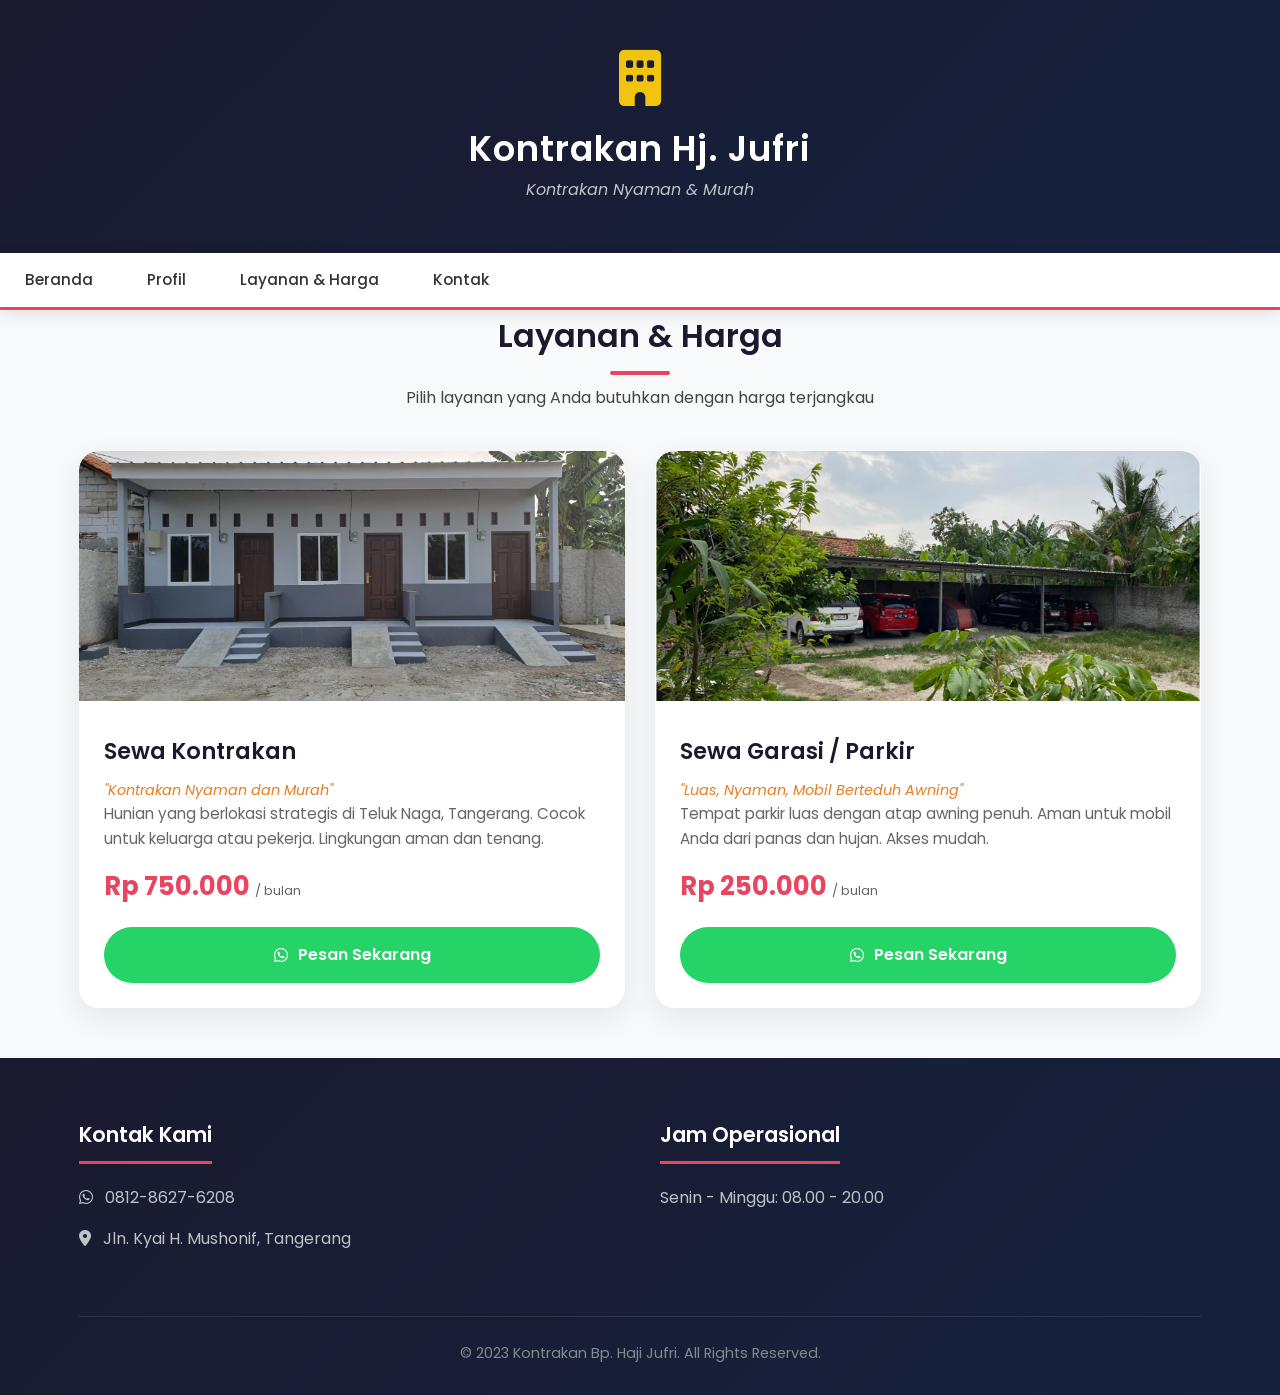
==== layanan.html @ 6910708b "Add files via upload" ====
<!DOCTYPE html>
<html lang="id">
<head>
    <meta charset="UTF-8">
    <meta name="viewport" content="width=device-width, initial-scale=1.0">
    <title>Layanan - Kontrakan Hj. Jufri</title>
    <link rel="stylesheet" href="style.css">
    <link rel="stylesheet" href="https://cdnjs.cloudflare.com/ajax/libs/font-awesome/6.0.0/css/all.min.css">
</head>
<body>

    <!-- HEADER -->
    <header>
        <div class="container">
            <div class="logo-area">
                <i class="fa-solid fa-building fa-3x" style="color: #f1c40f;"></i>
                <div>
                    <h1>Kontrakan Hj. Jufri</h1>
                    <p class="slogan">Kontrakan Nyaman & Murah</p>
                </div>
            </div>
        </div>
    </header>

    <!-- NAVIGASI -->
    <nav>
        <a href="index.html">Beranda</a>
        <a href="index.html#profil">Profil</a>
        <a href="layanan.html">Layanan & Harga</a>
        <a href="index.html#kontak">Kontak</a>
    </nav>

    <!-- DAFTAR LAYANAN -->
    <section class="container">
        <div class="section-center">
            <h2 class="section-title">Layanan & Harga</h2>
            <p>Pilih layanan yang Anda butuhkan dengan harga terjangkau</p>
        </div>

        <div class="layanan-grid">
            
            <!-- Produk 1: Kontrakan -->
            <div class="card">
                <img src="umkm ayah kontrakan 1.jpeg" alt="Kontrakan">
                <div class="card-body">
                    <h3 class="card-title">Sewa Kontrakan</h3>
                    <p class="slogan" style="color: #e67e22; font-size: 0.9rem;">"Kontrakan Nyaman dan Murah"</p>
                    <p class="card-desc">
                        Hunian yang berlokasi strategis di Teluk Naga, Tangerang. Cocok untuk keluarga atau pekerja. Lingkungan aman dan tenang.
                    </p>
                    <span class="price">Rp 750.000 <small style="font-size: 0.8rem; color: #666;">/ bulan</small></span>
                    <a href="https://wa.me/6281286276208?text=Halo%20Pak%20Jufri,%20saya%20ingin%20sewa%20kontrakan" target="_blank" class="btn-wa">
                        <i class="fa-brands fa-whatsapp"></i> Pesan Sekarang
                    </a>
                </div>
            </div>

            <!-- Produk 2: Parkiran -->
            <div class="card">
                <img src="parkiran.png" alt="Parkiran">
                <div class="card-body">
                    <h3 class="card-title">Sewa Garasi / Parkir</h3>
                    <p class="slogan" style="color: #e67e22; font-size: 0.9rem;">"Luas, Nyaman, Mobil Berteduh Awning"</p>
                    <p class="card-desc">
                        Tempat parkir luas dengan atap awning penuh. Aman untuk mobil Anda dari panas dan hujan. Akses mudah.
                    </p>
                    <span class="price">Rp 250.000 <small style="font-size: 0.8rem; color: #666;">/ bulan</small></span>
                    <a href="https://wa.me/6281286276208?text=Halo%20Pak%20Jufri,%20saya%20ingin%20sewa%20garasi" target="_blank" class="btn-wa">
                        <i class="fa-brands fa-whatsapp"></i> Pesan Sekarang
                    </a>
                </div>
            </div>

        </div>
    </section>

    <!-- FOOTER -->
    <footer>
        <div class="container">
            <div class="footer-content">
                <div class="footer-item">
                    <h4>Kontak Kami</h4>
                    <p><i class="fa-brands fa-whatsapp" style="margin-right: 8px;"></i> 0812-8627-6208</p>
                    <p><i class="fa-solid fa-map-marker-alt" style="margin-right: 8px;"></i> Jln. Kyai H. Mushonif, Tangerang</p>
                </div>
                <div class="footer-item">
                    <h4>Jam Operasional</h4>
                    <p>Senin - Minggu: 08.00 - 20.00</p>
                </div>
            </div>
            <div class="copyright">
                &copy; 2023 Kontrakan Bp. Haji Jufri. All Rights Reserved.
            </div>
        </div>
    </footer>

</body>
</html>
---- style.css ----
/* ============================================
   RESET & BASIC STYLES
   ============================================ */
@import url('https://fonts.googleapis.com/css2?family=Poppins:wght@300;400;500;600;700&display=swap');

* {
    margin: 0;
    padding: 0;
    box-sizing: border-box;
}

html {
    scroll-behavior: smooth;
}

body {
    font-family: 'Poppins', sans-serif;
    line-height: 1.6;
    color: #444;
    background-color: #f8f9fa;
}

h1, h2, h3, h4, h5 {
    font-weight: 600;
    color: #1a1a2e;
}

a {
    text-decoration: none;
    transition: all 0.3s ease;
}

img {
    max-width: 100%;
    height: auto;
}

.container {
    width: 90%;
    max-width: 1200px;
    margin: 0 auto;
    padding: 0 15px;
}

.section-center {
    text-align: center;
    margin-bottom: 40px;
}

.section-title {
    font-size: 2rem;
    color: #1a1a2e;
    margin-bottom: 10px;
    position: relative;
    display: inline-block;
}

.section-title::after {
    content: '';
    display: block;
    width: 60px;
    height: 4px;
    background: #e94560;
    margin: 10px auto 0;
    border-radius: 2px;
}

/* ============================================
   HEADER SECTION
   ============================================ */
header {
    background: linear-gradient(135deg, #1a1a2e 0%, #16213e 100%);
    color: white;
    padding: 50px 0;
    text-align: center;
}

.logo-area {
    display: flex;
    flex-direction: column;
    align-items: center;
    gap: 15px;
}

.logo-area i {
    font-size: 3.5rem;
    color: #f1c40f;
    animation: float 3s ease-in-out infinite;
}

@keyframes float {
    0%, 100% { transform: translateY(0); }
    50% { transform: translateY(-10px); }
}

.logo-area h1 {
    font-size: 2.2rem;
    color: #fff;
    margin: 0;
    letter-spacing: 1px;
}

.slogan {
    font-size: 1rem;
    color: #bdc3c7;
    font-style: italic;
    margin: 0;
}

/* ============================================
   NAVIGATION
   ============================================ */
nav {
    background: #fff;
    box-shadow: 0 4px 15px rgba(0,0,0,0.1);
    position: sticky;
    top: 0;
    z-index: 1000;
    border-bottom: 3px solid #e94560;
}

nav a {
    display: inline-block;
    color: #333;
    padding: 15px 25px;
    font-weight: 500;
    font-size: 0.95rem;
    transition: all 0.3s ease;
}

nav a:hover {
    background: #e94560;
    color: #fff;
    transform: translateY(-2px);
}

/* ============================================
   PROFIL SECTION
   ============================================ */
#profil {
    padding: 60px 0;
}

.profil-content {
    display: flex;
    flex-wrap: wrap;
    gap: 40px;
    background: #fff;
    padding: 40px;
    border-radius: 20px;
    box-shadow: 0 10px 40px rgba(0,0,0,0.08);
}

.profil-image {
    flex: 1;
    min-width: 300px;
}

.profil-image img {
    width: 100%;
    border-radius: 15px;
    box-shadow: 0 5px 20px rgba(0,0,0,0.1);
}

.profil-text {
    flex: 1;
    min-width: 300px;
}

.profil-text h3 {
    font-size: 1.8rem;
    margin-bottom: 20px;
    color: #1a1a2e;
}

.profil-text p {
    color: #555;
    margin-bottom: 25px;
    line-height: 1.8;
}

.profil-text ul {
    list-style: none;
    padding: 0;
}

.profil-text ul li {
    padding: 12px 0;
    border-bottom: 1px solid #eee;
    display: flex;
    align-items: center;
}

.profil-text ul li:last-child {
    border-bottom: none;
}

.profil-text ul li i {
    width: 35px;
    height: 35px;
    background: #e94560;
    color: #fff;
    border-radius: 50%;
    display: flex;
    align-items: center;
    justify-content: center;
    margin-right: 15px;
    font-size: 0.9rem;
}

/* ============================================
   LAYANAN/GRID CARDS
   ============================================ */
.layanan-grid {
    display: grid;
    grid-template-columns: repeat(auto-fit, minmax(350px, 1fr));
    gap: 30px;
    margin: 40px 0;
}

.card {
    background: #fff;
    border-radius: 20px;
    overflow: hidden;
    box-shadow: 0 10px 30px rgba(0,0,0,0.08);
    transition: all 0.4s ease;
}

.card:hover {
    transform: translateY(-15px);
    box-shadow: 0 20px 50px rgba(0,0,0,0.15);
}

.card img {
    width: 100%;
    height: 250px;
    object-fit: cover;
    transition: transform 0.5s ease;
}

.card:hover img {
    transform: scale(1.1);
}

.card-body {
    padding: 25px;
}

.card-title {
    font-size: 1.4rem;
    font-weight: 600;
    color: #1a1a2e;
    margin-bottom: 10px;
}

.card-desc {
    color: #666;
    margin-bottom: 15px;
    font-size: 0.95rem;
}

.price {
    font-size: 1.6rem;
    font-weight: 700;
    color: #e94560;
    display: block;
    margin-bottom: 20px;
}

.price small {
    font-size: 0.9rem;
    color: #888;
    font-weight: 400;
}

.btn-wa {
    display: flex;
    align-items: center;
    justify-content: center;
    gap: 10px;
    background: #25D366;
    color: #fff;
    padding: 15px 25px;
    border-radius: 50px;
    font-weight: 600;
    text-align: center;
    transition: all 0.3s ease;
    border: none;
    cursor: pointer;
    width: 100%;
}

.btn-wa:hover {
    background: #1EBE57;
    transform: scale(1.02);
    box-shadow: 0 10px 30px rgba(37, 211, 102, 0.3);
    color: #fff;
}

/* ============================================
   MAP SECTION
   ============================================ */
.map-container {
    margin: 40px 0;
}

.map-container iframe {
    width: 100%;
    height: 400px;
    border: none;
    border-radius: 20px;
    box-shadow: 0 15px 40px rgba(0,0,0,0.1);
}

.map-container div[style*="text-align: center"] {
    margin-top: 20px;
}

/* ============================================
   FOOTER
   ============================================ */
footer {
    background: linear-gradient(135deg, #1a1a2e 0%, #16213e 100%);
    color: #fff;
    padding: 60px 0 30px;
    margin-top: 50px;
}

.footer-content {
    display: flex;
    flex-wrap: wrap;
    gap: 40px;
    justify-content: space-between;
}

.footer-item {
    flex: 1;
    min-width: 250px;
}

.footer-item h4 {
    color: #fff;
    font-size: 1.3rem;
    margin-bottom: 20px;
    padding-bottom: 10px;
    border-bottom: 3px solid #e94560;
    display: inline-block;
}

.footer-item p {
    color: #bdc3c7;
    margin-bottom: 12px;
    line-height: 1.8;
}

.footer-item a {
    color: #ccc;
}

.footer-item a:hover {
    color: #e94560;
}

.copyright {
    text-align: center;
    margin-top: 50px;
    padding-top: 25px;
    border-top: 1px solid rgba(255,255,255,0.1);
    color: #7f8c8d;
    font-size: 0.9rem;
}

/* ============================================
   RESPONSIVE DESIGN
   ============================================ */
@media (max-width: 768px) {
    .logo-area h1 {
        font-size: 1.8rem;
    }
    
    nav {
        text-align: center;
    }
    
    nav a {
        display: block;
        padding: 12px;
        margin: 5px 10px;
        background: #f8f9fa;
        border-radius: 10px;
    }
    
    nav a:hover {
        background: #e94560;
    }
    
    .profil-content {
        flex-direction: column;
        padding: 25px;
    }
    
    .profil-image img {
        height: 250px;
    }
    
    .layanan-grid {
        grid-template-columns: 1fr;
    }
    
    .footer-content {
        flex-direction: column;
        text-align: center;
    }
    
    .footer-item h4 {
        display: block;
        width: fit-content;
        margin: 0 auto 20px;
    }
    
    .footer-item p {
        text-align: center;
    }
    
    .map-container iframe {
        height: 300px;
    }
}

@media (max-width: 480px) {
    .section-title {
        font-size: 1.6rem;
    }
    
    .logo-area i {
        font-size: 2.5rem;
    }
    
    .logo-area h1 {
        font-size: 1.5rem;
    }
    
    .card-body {
        padding: 20px;
    }
    
    .price {
        font-size: 1.4rem;
    }
}
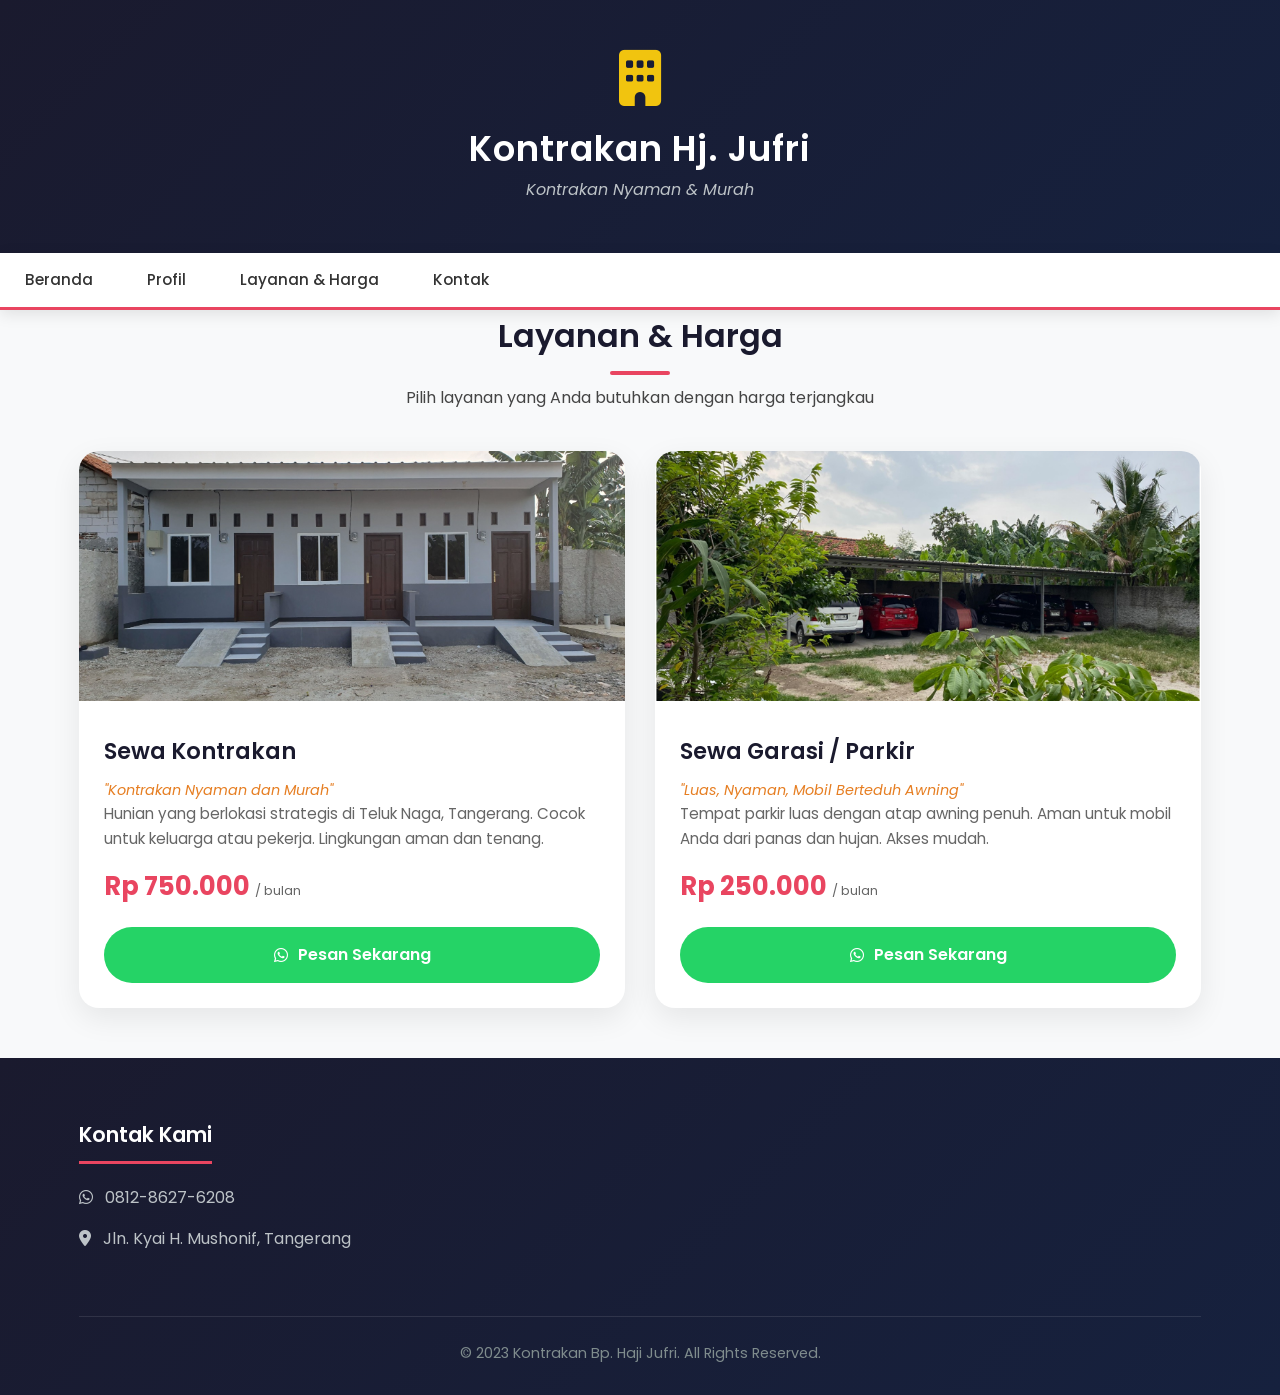
==== commit a26edd3f: "Update layanan.html" ====
--- a/layanan.html
+++ b/layanan.html
@@ -83,10 +83,6 @@
                     <p><i class="fa-brands fa-whatsapp" style="margin-right: 8px;"></i> 0812-8627-6208</p>
                     <p><i class="fa-solid fa-map-marker-alt" style="margin-right: 8px;"></i> Jln. Kyai H. Mushonif, Tangerang</p>
                 </div>
-                <div class="footer-item">
-                    <h4>Jam Operasional</h4>
-                    <p>Senin - Minggu: 08.00 - 20.00</p>
-                </div>
             </div>
             <div class="copyright">
                 &copy; 2023 Kontrakan Bp. Haji Jufri. All Rights Reserved.
@@ -95,4 +91,4 @@
     </footer>
 
 </body>
-</html>+</html>
